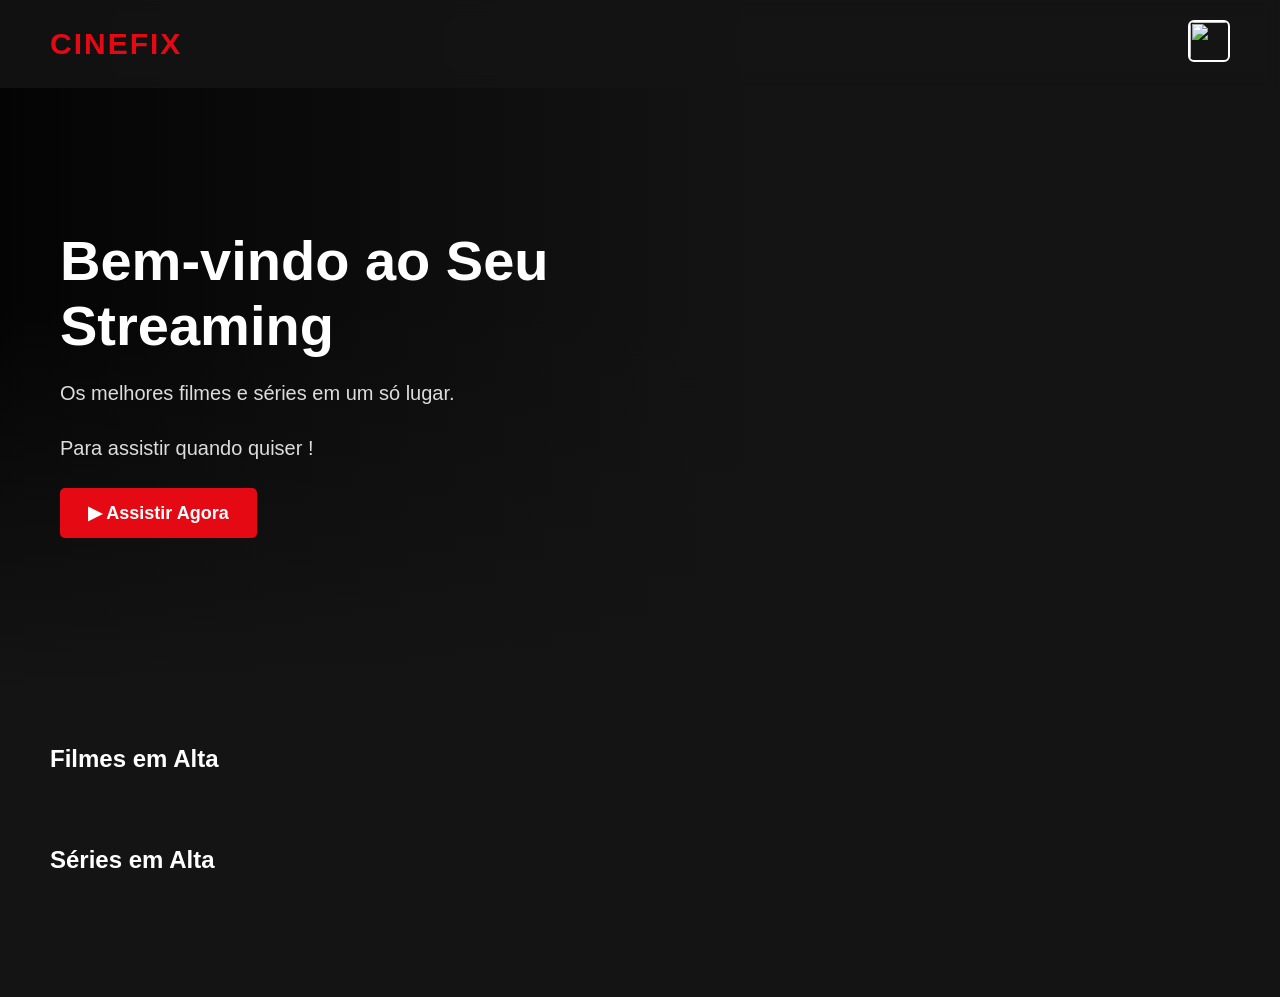
==== index.html @ dbda6681 "Meu primeiro commit." ====
<!DOCTYPE html>
<html lang="pt-BR">
<head>
<meta charset="UTF-8">
<meta name="viewport" content="width=device-width, initial-scale=1.0">
<title>Meu Streaming</title>
<link rel="stylesheet" href="style.css">
</head>

<body>

<!-- MENU SUPERIOR -->
<header class="navbar">
    <div class="logo">CINEFIX</div>

    <div class="perfil">
        <img src="Imagens/GatoFotodePerfil.jpg" class="fotoPerfil">
    </div>
</header>


<!-- BANNER PRINCIPAL -->
<section class="banner">
    <div class="banner-conteudo">
        <h1>Bem-vindo ao Seu Streaming</h1>
        <p>Os melhores filmes e séries em um só lugar.</p>
        <p>Para assistir quando quiser !</p>

        <button class="btnAssistir">
            ▶ Assistir Agora
        </button>
    </div>
</section>


<!-- CONTEÚDO -->
<main class="container">

    <section class="lista">
        <h2>Filmes em Alta</h2>
        <div id="listaFilmes" class="carrossel"></div>
    </section>

    <section class="lista">
        <h2>Séries em Alta</h2>
        <div id="listaSeries" class="carrossel"></div>
    </section>

</main>

<script type="module" src="script.js"></script>

</body>
</html>
---- style.css ----
/* RESET */
*{
    margin:0;
    padding:0;
    box-sizing:border-box;
}

body{
    font-family: Arial, Helvetica, sans-serif;
    background:#141414;
    color:white;
}

/* NAVBAR */
.navbar{
    position: fixed;
    top: 0;
    width: 100%;
    padding: 20px 50px;
    display: flex;
    justify-content: space-between;
    align-items: center;

    /* CORREÇÃO */
    background: rgba(20, 20, 20, 0.85);
    backdrop-filter: blur(8px);

    z-index: 1000;
}

.logo{
    color:#e50914;
    font-size:30px;
    font-weight:bold;
    letter-spacing:2px;
}

.fotoPerfil{
    width:42px;
    height:42px;
    border-radius:6px;
    border:2px solid white;
}

/* BANNER PRINCIPAL (igual Netflix) */
.banner{
    height:85vh;
    background-image:
    linear-gradient(to top, #141414 10%, transparent 60%),
    linear-gradient(to right, rgba(0,0,0,0.8), transparent 60%),
    url('/Imagens/imagem\ banner.jpg');   /* coloque sua imagem aqui */

    background-size:cover;
    background-position:center;

    display:flex;
    align-items:center;
    padding-left:60px;
}

.banner-conteudo{
    max-width:500px;
}

.banner h1{
    font-size:56px;
    margin-bottom:20px;
}

.banner p{
    font-size:20px;
    color:#ddd;
    margin-bottom:25px;
    line-height:1.5;
}

/* BOTÃO */
.btnAssistir{
    background:#e50914;
    color:white;
    border:none;
    padding:14px 28px;
    font-size:18px;
    border-radius:5px;
    cursor:pointer;
    transition:0.3s;
    font-weight:bold;
}

.btnAssistir:hover{
    background:#ff1f2d;
    transform:scale(1.05);
}

/* CONTAINER */
.container{
    padding:20px 50px 50px;
    margin-top:-40px;
    position:relative;
    z-index:2;
}

.lista{
    margin-bottom:45px;
}

.lista h2{
    margin-bottom:18px;
    font-size:24px;
}

/* CARROSSEL */
.carrossel{
    display:flex;
    gap:15px;
    overflow-x:auto;
    scroll-behavior:smooth;
    padding-bottom:10px;
}

.carrossel::-webkit-scrollbar{
    display:none;
}

/* CARDS MELHORES */
.card{
    min-width:180px;
    max-width:180px;

    background:#1b1b1b;
    border-radius:8px;
    overflow:hidden;

    transition:0.3s;
    cursor:pointer;
    flex-shrink:0;

    display:flex;
    flex-direction:column;
}

.card:hover{
    transform:translateY(-6px);
    box-shadow:0 10px 25px rgba(0,0,0,0.7);
}

/* IMAGEM MENOR E MAIS BONITA */
.card img{
    width:100%;
    height:250px;
    object-fit:cover;
}

/* TEXTO */
.card h3{
    font-size:16px;
    margin:10px;

    height:38px;

    display:flex;
    align-items:flex-start;

    overflow:hidden;
}

.card p{
    font-size:13px;
    color:#bbb;
    padding:0 10px;
    line-height:1.4;

    height:55px;
    overflow:hidden;

    margin-bottom:15px;
}

/* BOTÕES DOS CARDS */
.botoes{
    display:flex;
    flex-direction:column;
    gap:8px;

    padding:0 10px 12px;

    margin-top:auto;
}

.botoes button{
    border:none;
    padding:8px;
    border-radius:5px;
    cursor:pointer;
    font-size:13px;
    transition:0.3s;
}

.botoes button:first-child{
    background:#e50914;
    color:white;
}

.botoes button:last-child{
    background:#333;
    color:white;
}

.botoes button:hover{
    transform:scale(1.03);
}


/* ============================= */
/* PÁGINA DO PLAYER */
/* ============================= */

.paginaPlayer{
    background:#000;
}


/* ÁREA PRINCIPAL */

.areaPlayer{
    padding:130px 40px 40px;
    min-height:100vh;
}


/* PLAYER */

.videoContainer{
    width:90%;
    max-width:950px;

    margin:0 auto;

    aspect-ratio:16 / 9;

    background:#000;

    border-radius:8px;
    overflow:hidden;

    box-shadow:0 10px 40px rgba(0,0,0,0.8);
}

/* TELAS MENORES */

@media (max-height:800px){

    .videoContainer{
        max-width:800px;
    }

    .areaPlayer{
        padding-top:110px;
    }

}


.videoContainer iframe{
    width:100%;
    height:100%;
}


/* INFORMAÇÕES */

.infoPlayer{
    max-width:1200px;
    margin:30px auto;
}


.infoPlayer h1{
    font-size:38px;
    margin-bottom:15px;
}


.infoPlayer p{
    font-size:18px;

    color:#bbb;

    max-width:800px;

    line-height:1.6;
}


/* BOTÃO VOLTAR */

.voltar{
    color:white;

    text-decoration:none;

    background:#333;

    padding:10px 18px;

    border-radius:5px;

    transition:0.3s;
}


.voltar:hover{
    background:#e50914;
}


/* BOTÃO PLAY DOS CARDS */

.btnPlay{
    background:#e50914;

    color:white;

    text-decoration:none;

    text-align:center;

    padding:8px;

    border-radius:5px;

    font-size:13px;

    transition:0.3s;
}


.btnPlay:hover{
    background:#ff1f2d;

    transform:scale(1.03);
}
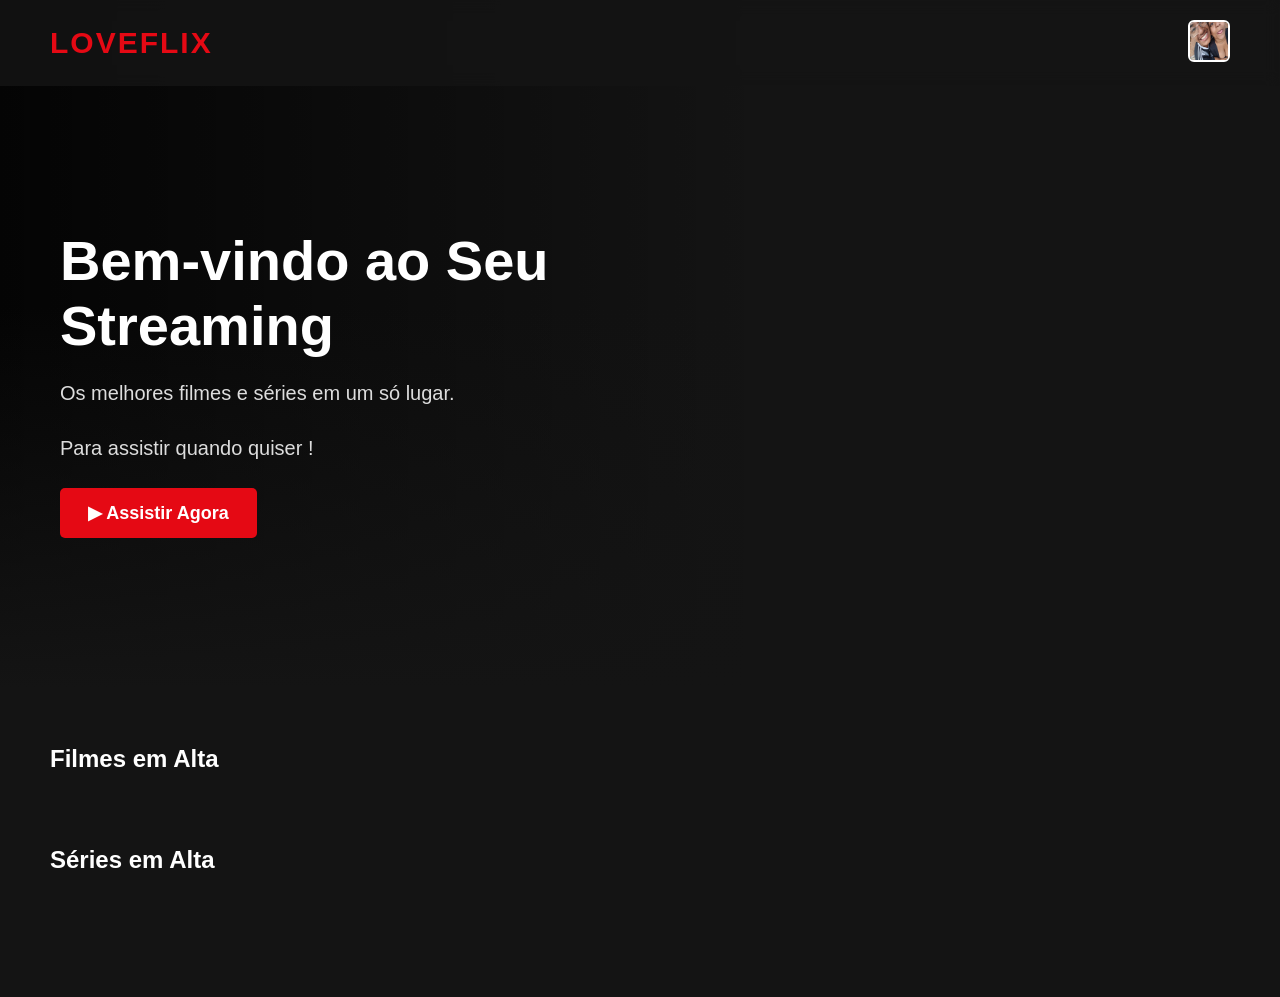
==== commit 88270025: "alteração do nome do site." ====
--- a/index.html
+++ b/index.html
@@ -11,10 +11,10 @@
 
 <!-- MENU SUPERIOR -->
 <header class="navbar">
-    <div class="logo">CINEFIX</div>
+    <div class="logo">LOVEFLIX</div>
 
     <div class="perfil">
-        <img src="Imagens/GatoFotodePerfil.jpg" class="fotoPerfil">
+        <img src="Imagens/perfil.jpeg" class="fotoPerfil">
     </div>
 </header>
 
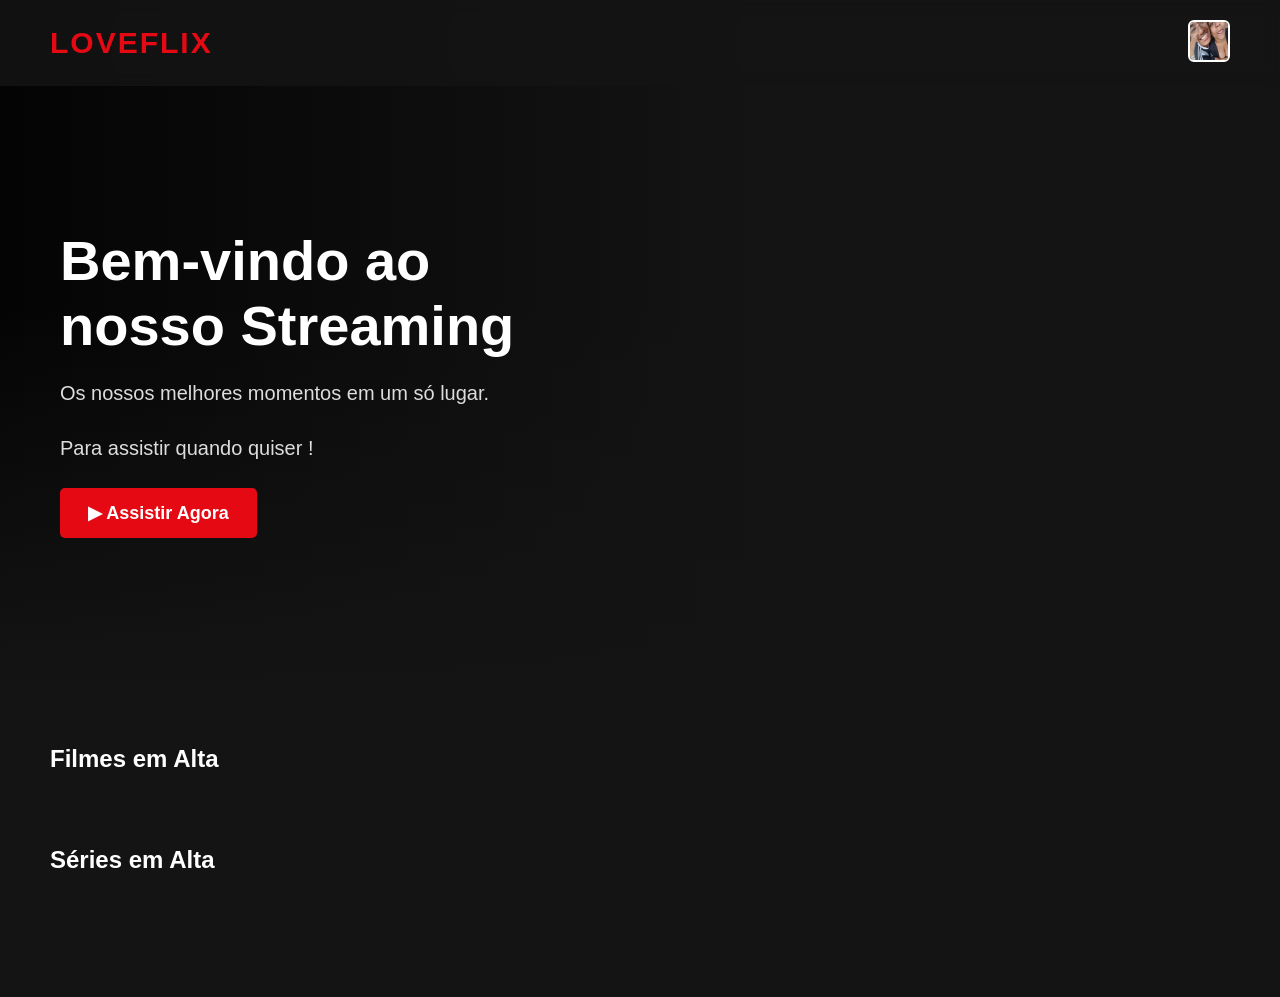
==== commit d522452c: "alteração da parte do inicio." ====
--- a/index.html
+++ b/index.html
@@ -22,8 +22,8 @@
 <!-- BANNER PRINCIPAL -->
 <section class="banner">
     <div class="banner-conteudo">
-        <h1>Bem-vindo ao Seu Streaming</h1>
-        <p>Os melhores filmes e séries em um só lugar.</p>
+        <h1>Bem-vindo ao nosso Streaming</h1>
+        <p>Os nossos melhores momentos em um só lugar.</p>
         <p>Para assistir quando quiser !</p>
 
         <button class="btnAssistir">
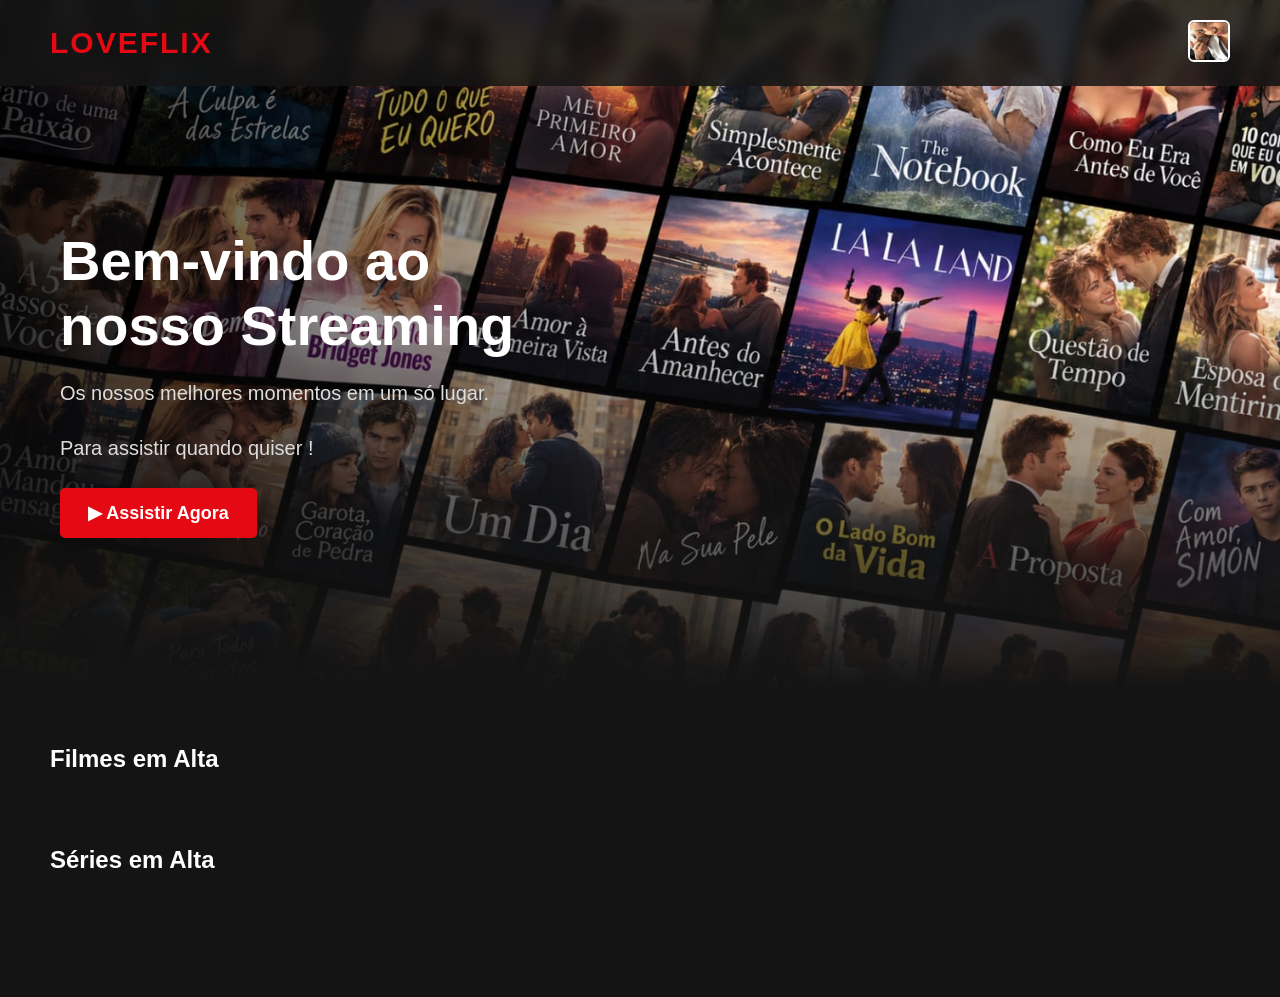
==== commit afd5e422: "alteração da foto de perfil." ====
--- a/index.html
+++ b/index.html
@@ -14,7 +14,7 @@
     <div class="logo">LOVEFLIX</div>
 
     <div class="perfil">
-        <img src="Imagens/perfil.jpeg" class="fotoPerfil">
+        <img src="Imagens/foto de perfil.jpeg" class="fotoPerfil">
     </div>
 </header>
 
--- a/style.css
+++ b/style.css
@@ -48,7 +48,7 @@
     background-image:
     linear-gradient(to top, #141414 10%, transparent 60%),
     linear-gradient(to right, rgba(0,0,0,0.8), transparent 60%),
-    url('/Imagens/imagem\ banner.jpg');   /* coloque sua imagem aqui */
+    url('/Imagens/banner.jpeg');   /* coloque sua imagem aqui */
 
     background-size:cover;
     background-position:center;
